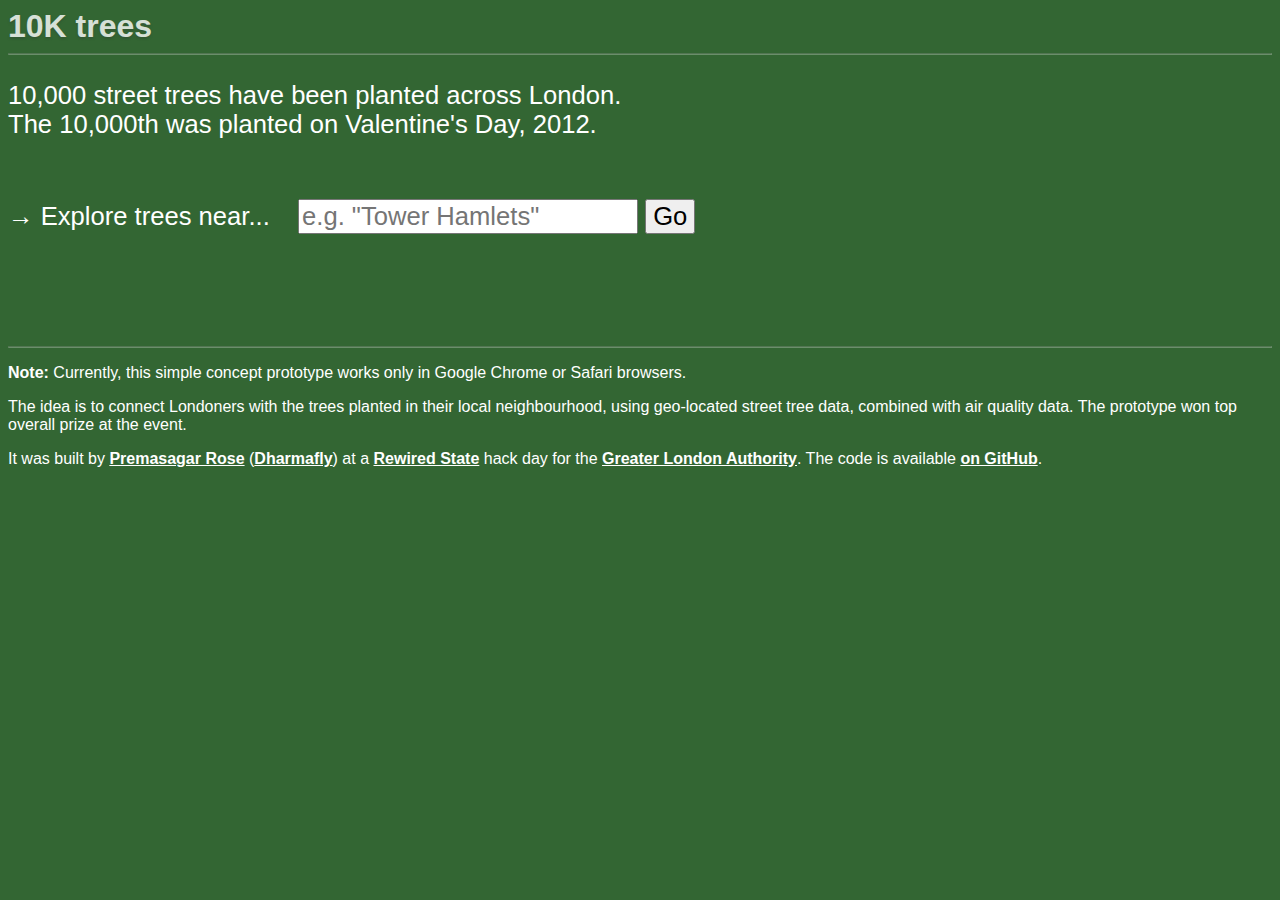
==== index.html @ 4cf80237 "meta info" ====
<!doctype html>
<html>
<head>
<meta charset="utf-8">
<title>10K trees</title>

<link href="css/style.css" rel="stylesheet">
</head>

<body class="intro">

<h1>10K trees</h1>

<hr>

<section class="intro">
	<p>10,000 street trees have been planted across London.
		<br>
		The 10,000th was planted on Valentine's Day, 2012.
	</p>
</section>

<section class="start">
	<label for="location">→ Explore trees near...</label>
	<fieldset id="location">
		<input placeholder='e.g. "Tower Hamlets"'>
	<!--
		<select>
			<option value="">...or select an area</option>
			<option>Caledonian Road - Islington</option>
			<option>St Helier - Sutton</option>
			<option>Hounslow- Brentford</option>
			<option>Hounslow-Feltham</option>
			<option>Erith - Bexley</option>
			<option>Hammersmith and Fulham</option>
			<option>Brent - Neasden</option>
			<option>Tower hamlets</option>
			<option>Severn Kings & Goodmayes -Redbridg</option>
			<option>Yiewsley - Hillingdon</option>
			<option>Rainham - Havering</option>
			<option>Forest Gate - Newham</option>
			<option>Broad Green - Croydon</option>
			<option>Latchmere - Wandsworth</option>
			<option>Penge - Bromley</option>
			<option>Dagenham</option>
			<option>Barking</option>
			<option>Haringey East - Haringey</option>
			<option>Mitcham North - Merton</option>
			<option>Rush Common - Lambeth</option>
			<option>Coldharbour - Lambeth</option>
			<option>Kingston on-Thames - Kingston</option>
			<option>Borough - Southwark</option>
			<option>Up&Low Edmonton - Enfield</option>
			<option>Wealdstone - Harrow</option>
			<option>Camberwell - Lambeth</option>
			<option>Borough - in Southwark</option>
			<option>Northolt South - Ealing</option>
			<option>Pad & Church St - Westminster</option>
		</select>
	-->
		<button id="btnstart">Go</button>
	</fieldset>
	
</section>

<hr class="spacey">

<section class="meta">
	<p><strong>Note:</strong> Currently, this simple concept prototype works only in Google Chrome or Safari browsers.</p>
	
	<p>The idea is to connect Londoners with the trees planted in their local neighbourhood, using geo-located street tree data, combined with air quality data. The prototype won top overall prize at the event.</p>
	
	<p>It was built by <a href="http://premasagar.com">Premasagar Rose</a> (<a href="http://dharmafly.com">Dharmafly</a>) at a <a href="http://rewiredstate.org">Rewired State</a> hack day for the <a href="http://london.gov.uk">Greater London Authority</a>. The code is available <a href="https://github.com/premasagar/10ktrees">on GitHub</a>.</p>
</section>

<script src="js/jquery.min.js"></script>
<script src="js/10ktrees.js"></script>

<!-- ga -->
<script>
  var _gaq = _gaq || [];
  _gaq.push(['_setAccount', 'UA-2150808-18']);
  _gaq.push(['_trackPageview']);

  (function() {
    var ga = document.createElement('script'); ga.type = 'text/javascript'; ga.async = true;
    ga.src = ('https:' == document.location.protocol ? 'https://ssl' : 'http://www') + '.google-analytics.com/ga.js';
    var s = document.getElementsByTagName('script')[0]; s.parentNode.insertBefore(ga, s);
  })();
</script>
</body>
</html>
---- css/style.css ----
body {
	background: #363;
	font-family: Helvetica, Arial, Sans-Serif;
	color:#fff;
}

a {
	color:#fff;
	font-weight:bold;
}

.spacey {
	margin-top:6em;
}

body > h1 {
	font-size: 2em;
	color: #fff;
	text-shadow: 0 2px 2px #353;
	opacity:0.8;
	display:inline;
	margin-right:1em;
}

body.intro .intro {
	font-size:1.6em;
}

body.intro section.start {
	font-size:1.6em;
	margin-top:2em;
}

body.intro section.start input, body.intro section.start button {
	font-size:1em;
}

fieldset#location {
	display:inline;
	border:0;
}

hr {
	opacity:0.3;
}

article.info {
	background-color:rgba(255,255,255,0.7);
	padding:1em 1em 0;
	width:15em;
	margin:1em 1em 0.5em;
	float:left;
	clear:both;
	opacity:0;
	color:#000;
	transition: opacity 1s ease-in;
	-webkit-transition: opacity 1s ease-in;
	-moz-transition: opacity 1s ease-in;
	-o-transition: opacity 1s ease-in;
	-ms-transition: opacity 1s ease-in;
}
article.info.revealed {
	opacity:1;
}

article.info h1 {
	font-size:1.2em;
	margin:0 0 0.4em;
	color:030;
}

article.info p {
	margin:0.5em 0 1em;
}

article.info a {
	color:#060;
}

body > footer {
	clear:both;
	position:absolute;
	bottom:1em;
	color:#fff;
	font-size:0.8em;
}

/* CARDS
	* inspired by and modified from http://line25.com/articles/super-cool-css-flip-effect-with-webkit-animation
*/
.cards {
	width: 750px;
	position: relative;
	margin: 50px auto;
}

.card {
	width: 320px;
	height: 483px;
	float: left;
	position: absolute;
	color:#000;
	perspective: 1000;
	transform: translateZ(0);
	-webkit-perspective: 1000;
	-webkit-transform: translateZ(0);
	-moz-perspective: 1000;
	-moz-transform: translateZ(0);
	-o-perspective: 1000;
	-o-transform: translateZ(0);
	-ms-perspective: 1000;
	-ms-transform: translateZ(0);
}

.card .card-wrapper {
	width: 100%;
	height: 100%;
	transform-style: preserve-3d;
	transition: -webkit-transform 0.4s ease;
	-webkit-transform-style: preserve-3d;
	-webkit-transition: -webkit-transform 0.4s ease;
	-moz-transform-style: preserve-3d;
	-moz-transition: -webkit-transform 0.4s ease;
	-o-transform-style: preserve-3d;
	-o-transition: -webkit-transform 0.4s ease;
	-ms-transform-style: preserve-3d;
	-ms-transition: -webkit-transform 0.4s ease;
}

.card:hover .card-wrapper, .card.revealed .card-wrapper {
	transform: rotateY(180deg);
	-webkit-transform: rotateY(180deg);
	-moz-transform: rotateY(180deg);
	-o-transform: rotateY(180deg);
	-ms-transform: rotateY(180deg);
}

.card .face {
	position: absolute;
	background-color: #fff;
	width: 100%;
	height: 100%;
	padding:10px 10px;
	
	backface-visibility: hidden;
	border-radius: 30px;
	box-shadow: 0 1px 15px #030;
	border-radius: 20px;
	
	-webkit-backface-visibility: hidden;
	-webkit-border-radius: 30px;
	-webkit-box-shadow: 0 1px 15px #030;
	-webkit-border-radius: 20px;

	-moz-backface-visibility: hidden;
	-moz-border-radius: 30px;
	-moz-box-shadow: 0 1px 15px #030;
	-moz-border-radius: 20px;
	
	-o-backface-visibility: hidden;
	-o-border-radius: 30px;
	-o-box-shadow: 0 1px 15px #030;
	-o-border-radius: 20px;
	
	-ms-backface-visibility: hidden;
	-ms-border-radius: 30px;
	-ms-box-shadow: 0 1px 15px #030;
	-ms-border-radius: 20px;
}

.card .front {
	z-index: 10;
	background:url(../images/Greater_london_outline_map_bw.png) center no-repeat;
}

.card:hover .front, .card.revealed .front {
	z-index: 0;
}

.card .front header {
	font-size:40px;
	text-align:center;
	margin:50% 0 0;
	color:#fff;
	text-shadow: 0 0 2px #0d1718;
	line-height:56px;
	opacity:0.9;
	color:#b0dfe6;
}

.card .back {
	transform: rotateY(180deg);
	-webkit-transform: rotateY(180deg);
	-moz-transform: rotateY(180deg);
	-o-transform: rotateY(180deg);
	-ms-transform: rotateY(180deg);
}

.card .back h2 {
	background-color: #e5c700;
	padding:4px 0;
	text-align:center;
	margin: 0 auto 10px auto;
	text-shadow: 0 1px 1px #f5f5f5;
}

.card .back figure {
	padding-bottom:10px;
	width:100%;
	overflow:auto;
}

.card .back figure .img-wrapper {
	overflow:hidden;
	height:210px;
	width:100%;
}

.card .back figure img {
	min-width:100%;
}

.card .back figure figcaption {
	position:relative;
	top: -1.5em;
	margin-bottom: -1.5em;
	right:0.3em;
	float:right;
	color:#fff;
	font-style:italic;
	opacity:0.8;
	text-shadow: 0 0 3px #013;
}

.card .back ul {
	background-color: #e5c700; /* TODO: gradient */
	font-size: 20px;
	font-weight: bold; 
	line-height: 38px;
	color: #000;
	padding:0;
	margin:0;
	text-shadow: 0 1px 1px #f5f5f5;
}

.card .back figure, .card .back ul {
	margin-after: 0;
	margin-before: 0;
	margin-start: 0;
	margin-end: 0;
	padding-start: 0;
	
	-webkit-margin-after: 0;
	-webkit-margin-before: 0;
	-webkit-margin-start: 0;
	-webkit-margin-end: 0;
	-webkit-padding-start: 0;
	
	-moz-margin-after: 0;
	-moz-margin-before: 0;
	-moz-margin-start: 0;
	-moz-margin-end: 0;
	-moz-padding-start: 0;
	
	-o-margin-after: 0;
	-o-margin-before: 0;
	-o-margin-start: 0;
	-o-margin-end: 0;
	-o-padding-start: 0;
	
	-ms-margin-after: 0;
	-ms-margin-before: 0;
	-ms-margin-start: 0;
	-ms-margin-end: 0;
	-ms-padding-start: 0;
}

.card .back li {
	list-style-type:none;
	margin:0;
	padding:0 0.38em;
	border-bottom:6px solid #fff;
	overflow:auto;
	cursor:pointer;
}

.card .back li:hover, .card .back li.selected {
	background-color: #e25a00;
	color:#fff;
	text-shadow: 0 1px 1px #320;
}

.card .back li:last-child {
	border-bottom:0;
}

.card .back li .skill {
	float: left;
	clear: both;
}

.card .back li .rating {
	float: right;
}

.card.yours {
	left: 20px;
	transform: rotate(-3deg);
	-webkit-transform: rotate(-3deg);
	-moz-transform: rotate(-3deg);
	-o-transform: rotate(-3deg);
	-ms-transform: rotate(-3deg);
}
	
.card.theirs {
	top: 10px;
	right: 20px;
	transform: rotate(4deg);
	-webkit-transform: rotate(4deg);
	-moz-transform: rotate(4deg);
	-o-transform: rotate(4deg);
	-ms-transform: rotate(4deg);
}
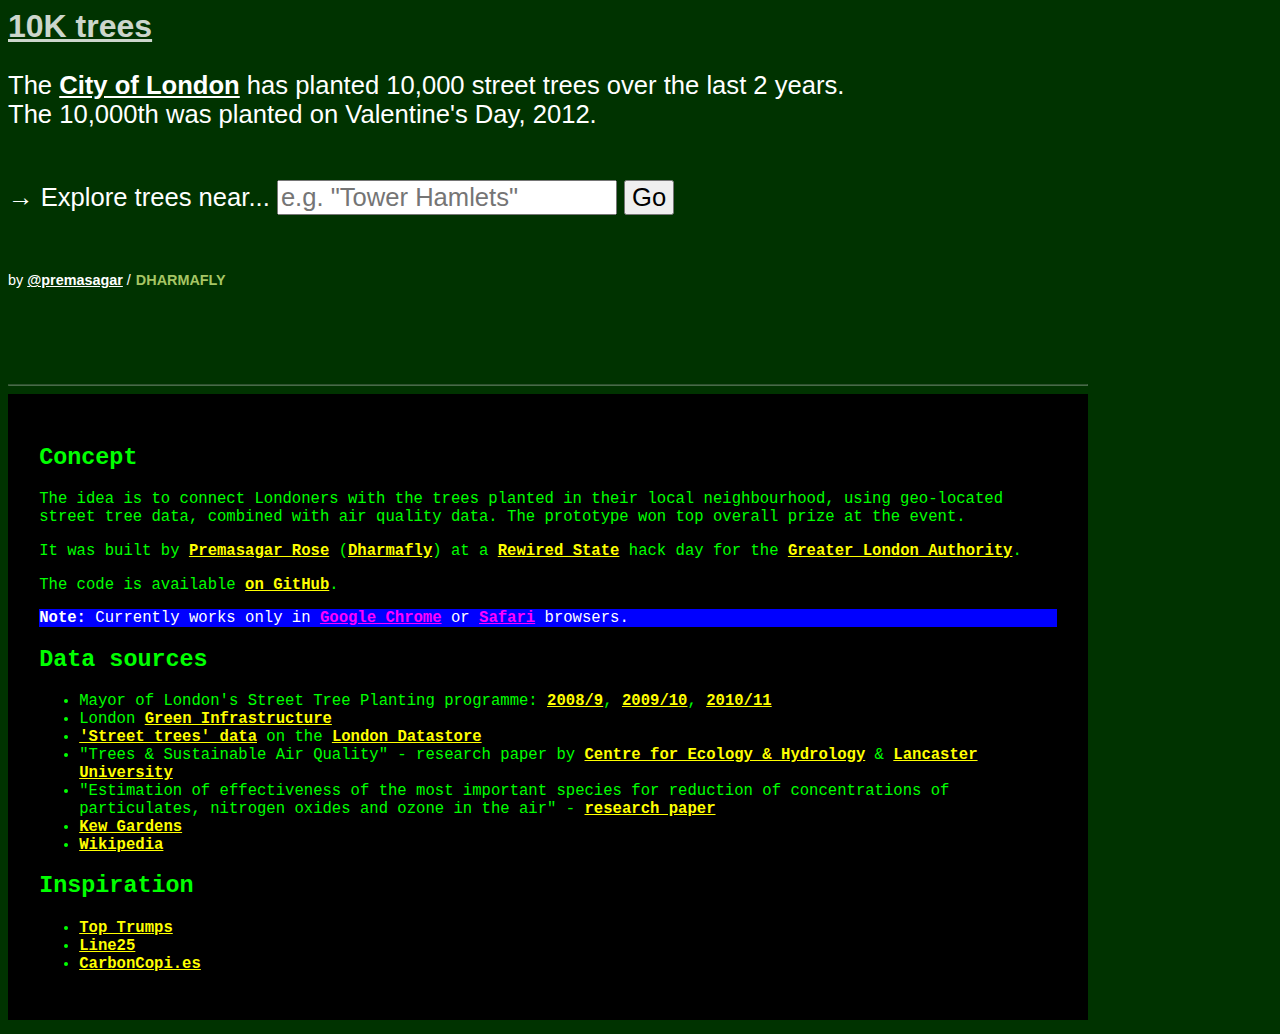
==== commit f64af0f9: "General cleanup; more robust layout" ====
--- a/index.html
+++ b/index.html
@@ -3,90 +3,117 @@
 <head>
 <meta charset="utf-8">
 <title>10K trees</title>
-
-<link href="css/style.css" rel="stylesheet">
+<meta http-equiv="X-UA-Compatible" content="IE=edge,chrome=1">
+<link href="css/style.css?v0.2" rel="stylesheet">
 </head>
 
 <body class="intro">
+	<header>
+		<h1><a href="http://10ktrees.com">10K trees</a></h1>
+	</header>
 
-<h1>10K trees</h1>
+	<section class="intro">
+		<p>The <a href="http://london.gov.uk">City of London</a> has planted 10,000 street trees over the last 2 years.
+			<br>
+			The 10,000th was planted on Valentine's Day, 2012.
+		</p>
+	</section>
 
-<hr>
+	<section class="start">
+		<form id="#start-form">
+			<label for="location">→ Explore trees near...</label>
+			<input id="location" placeholder='e.g. "Tower Hamlets"'>
+			<!--
+				<select>
+					<option value="">...or select an area</option>
+					<option>Caledonian Road - Islington</option>
+					<option>St Helier - Sutton</option>
+					<option>Hounslow- Brentford</option>
+					<option>Hounslow-Feltham</option>
+					<option>Erith - Bexley</option>
+					<option>Hammersmith and Fulham</option>
+					<option>Brent - Neasden</option>
+					<option>Tower hamlets</option>
+					<option>Severn Kings & Goodmayes -Redbridg</option>
+					<option>Yiewsley - Hillingdon</option>
+					<option>Rainham - Havering</option>
+					<option>Forest Gate - Newham</option>
+					<option>Broad Green - Croydon</option>
+					<option>Latchmere - Wandsworth</option>
+					<option>Penge - Bromley</option>
+					<option>Dagenham</option>
+					<option>Barking</option>
+					<option>Haringey East - Haringey</option>
+					<option>Mitcham North - Merton</option>
+					<option>Rush Common - Lambeth</option>
+					<option>Coldharbour - Lambeth</option>
+					<option>Kingston on-Thames - Kingston</option>
+					<option>Borough - Southwark</option>
+					<option>Up&Low Edmonton - Enfield</option>
+					<option>Wealdstone - Harrow</option>
+					<option>Camberwell - Lambeth</option>
+					<option>Borough - in Southwark</option>
+					<option>Northolt South - Ealing</option>
+					<option>Pad & Church St - Westminster</option>
+				</select>
+			-->
+			<button id="btnstart">Go</button>
+		</form>	
+	</section>
+	
+	<footer>
+		by <a href="http://twitter.com/premasagar">@premasagar</a> / <a href="http://dharmafly.com" class="df" title="Dharmafly ~ apps for change">Dharmafly</a>
+	</footer>
 
-<section class="intro">
-	<p>10,000 street trees have been planted across London.
-		<br>
-		The 10,000th was planted on Valentine's Day, 2012.
-	</p>
-</section>
+	<hr class="spacey">
 
-<section class="start">
-	<label for="location">→ Explore trees near...</label>
-	<fieldset id="location">
-		<input placeholder='e.g. "Tower Hamlets"'>
-	<!--
-		<select>
-			<option value="">...or select an area</option>
-			<option>Caledonian Road - Islington</option>
-			<option>St Helier - Sutton</option>
-			<option>Hounslow- Brentford</option>
-			<option>Hounslow-Feltham</option>
-			<option>Erith - Bexley</option>
-			<option>Hammersmith and Fulham</option>
-			<option>Brent - Neasden</option>
-			<option>Tower hamlets</option>
-			<option>Severn Kings & Goodmayes -Redbridg</option>
-			<option>Yiewsley - Hillingdon</option>
-			<option>Rainham - Havering</option>
-			<option>Forest Gate - Newham</option>
-			<option>Broad Green - Croydon</option>
-			<option>Latchmere - Wandsworth</option>
-			<option>Penge - Bromley</option>
-			<option>Dagenham</option>
-			<option>Barking</option>
-			<option>Haringey East - Haringey</option>
-			<option>Mitcham North - Merton</option>
-			<option>Rush Common - Lambeth</option>
-			<option>Coldharbour - Lambeth</option>
-			<option>Kingston on-Thames - Kingston</option>
-			<option>Borough - Southwark</option>
-			<option>Up&Low Edmonton - Enfield</option>
-			<option>Wealdstone - Harrow</option>
-			<option>Camberwell - Lambeth</option>
-			<option>Borough - in Southwark</option>
-			<option>Northolt South - Ealing</option>
-			<option>Pad & Church St - Westminster</option>
-		</select>
-	-->
-		<button id="btnstart">Go</button>
-	</fieldset>
-	
-</section>
+	<section class="about">
+		<h2>Concept</h2>
+		<p>The idea is to connect Londoners with the trees planted in their local neighbourhood, using geo-located street tree data, combined with air quality data. The prototype won top overall prize at the event.</p>
+		
+		<p>It was built by <a href="http://premasagar.com">Premasagar Rose</a> (<a href="http://dharmafly.com">Dharmafly</a>) at a <a href="http://rewiredstate.org">Rewired State</a> hack day for the <a href="http://london.gov.uk">Greater London Authority</a>.</p>
+		
+		<p>The code is available <a href="https://github.com/premasagar/10ktrees">on GitHub</a>.</p>
+		
+		<p class="warning"><strong>Note:</strong> Currently works only in <a href="http://www.google.com/chrome/">Google Chrome</a> or <a href="http://www.apple.com/safari/">Safari</a> browsers.</p>
+		
+		
+		<h2>Data sources</h2>
+		<ul>
+			<li>
+				Mayor of London's Street Tree Planting programme: <a href="https://docs.google.com/spreadsheet/pub?key=0AvK94puaHj0CdHctS2ItUVEwS0hlZGpYSUVxUVA2N3c&output=html">2008/9</a>, <a href="https://docs.google.com/spreadsheet/pub?key=0AvK94puaHj0CdGtVWkUwUlY5TldlU2dncjRyNTZCM1E&output=html">2009/10</a>, <a href="https://docs.google.com/spreadsheet/pub?key=0AvK94puaHj0CdEsxcDZ6dlhuSTA1aFQ1V2E3NTdNOVE&output=html">2010/11</a>
+			</li>
+			<li>London <a href="https://docs.google.com/present/view?id=dhkppmpp_43f5srtcfp">Green Infrastructure</a></li>
+			<li><a href="http://data.london.gov.uk/search/node/street+trees">'Street trees' data</a> on the <a href="http://data.london.gov.uk">London Datastore</a></li>
+			<li>"Trees & Sustainable Air Quality" - research paper by <a href="http://www.ceh.ac.uk">Centre for Ecology & Hydrology</a> & <a href="http://www.lancaster.ac.uk">Lancaster University</a></li>
+			<li>"Estimation of effectiveness of the most important species for reduction of concentrations of particulates, nitrogen oxides and ozone in the air" - <a href="https://docs.google.com/document/pub?id=1dK-6ta3Xp4MZ1TNGi-lbgr6CYy-l5QQvSrBM0VsqerM">research paper</a></li>
+			<li><a href="http://www.kew.org">Kew Gardens</a></li>
+			<li><a href="https://en.wikipedia.org">Wikipedia</a></li>
+		</ul>
+		
+		
+		<h2>Inspiration</h2>
+		<ul>
+			<li><a href="https://en.wikipedia.org/wiki/Top_Trumps">Top Trumps</a></li>
+			<li><a href="http://line25.com/articles/super-cool-css-flip-effect-with-webkit-animation">Line25</a></li>
+			<li><a href="http://carboncopi.es">CarbonCopi.es</a></li>
+		</ul>
+	</section>
 
-<hr class="spacey">
+	<script src="js/jquery.min.js"></script>
+	<script src="js/10ktrees.js?v0.2"></script>
 
-<section class="meta">
-	<p><strong>Note:</strong> Currently, this simple concept prototype works only in Google Chrome or Safari browsers.</p>
-	
-	<p>The idea is to connect Londoners with the trees planted in their local neighbourhood, using geo-located street tree data, combined with air quality data. The prototype won top overall prize at the event.</p>
-	
-	<p>It was built by <a href="http://premasagar.com">Premasagar Rose</a> (<a href="http://dharmafly.com">Dharmafly</a>) at a <a href="http://rewiredstate.org">Rewired State</a> hack day for the <a href="http://london.gov.uk">Greater London Authority</a>. The code is available <a href="https://github.com/premasagar/10ktrees">on GitHub</a>.</p>
-</section>
+	<!-- ga -->
+	<script>
+	  var _gaq = _gaq || [];
+	  _gaq.push(['_setAccount', 'UA-2150808-18']);
+	  _gaq.push(['_trackPageview']);
 
-<script src="js/jquery.min.js"></script>
-<script src="js/10ktrees.js"></script>
-
-<!-- ga -->
-<script>
-  var _gaq = _gaq || [];
-  _gaq.push(['_setAccount', 'UA-2150808-18']);
-  _gaq.push(['_trackPageview']);
-
-  (function() {
-    var ga = document.createElement('script'); ga.type = 'text/javascript'; ga.async = true;
-    ga.src = ('https:' == document.location.protocol ? 'https://ssl' : 'http://www') + '.google-analytics.com/ga.js';
-    var s = document.getElementsByTagName('script')[0]; s.parentNode.insertBefore(ga, s);
-  })();
-</script>
+	  (function() {
+	    var ga = document.createElement('script'); ga.type = 'text/javascript'; ga.async = true;
+	    ga.src = ('https:' == document.location.protocol ? 'https://ssl' : 'http://www') + '.google-analytics.com/ga.js';
+	    var s = document.getElementsByTagName('script')[0]; s.parentNode.insertBefore(ga, s);
+	  })();
+	</script>
 </body>
 </html>--- a/css/style.css
+++ b/css/style.css
@@ -1,24 +1,31 @@
 body {
-	background: #363;
+	background: #030;
 	font-family: Helvetica, Arial, Sans-Serif;
 	color:#fff;
+	width:1080px;
 }
 
 a {
 	color:#fff;
 	font-weight:bold;
+}
+
+button {
+	cursor:pointer;
 }
 
 .spacey {
 	margin-top:6em;
 }
 
-body > h1 {
+body > header > * {
+	display:inline;
+}
+
+body > header h1 {
 	font-size: 2em;
 	color: #fff;
-	text-shadow: 0 2px 2px #353;
 	opacity:0.8;
-	display:inline;
 	margin-right:1em;
 }
 
@@ -35,24 +42,24 @@
 	font-size:1em;
 }
 
-fieldset#location {
-	display:inline;
-	border:0;
-}
-
 hr {
 	opacity:0.3;
+}
+
+.instructions {
+	margin-left:2em;
+	font-style:italic;
 }
 
 article.info {
 	background-color:rgba(255,255,255,0.7);
 	padding:1em 1em 0;
 	width:15em;
-	margin:1em 1em 0.5em;
-	float:left;
-	clear:both;
+	margin:0 0 1em;
+	float:right;
 	opacity:0;
 	color:#000;
+	
 	transition: opacity 1s ease-in;
 	-webkit-transition: opacity 1s ease-in;
 	-moz-transition: opacity 1s ease-in;
@@ -77,29 +84,64 @@
 	color:#060;
 }
 
+article.info .data-sources {
+	font-size:0.8em;
+	font-style:italic;
+}
+
+body.intro section.about {
+	background:#000;
+	color:#0f0;
+	font-family:monospace;
+	padding:2em;
+	font-size:1.2em;
+}
+body.intro section.about a {
+	color:#ff0;
+}
+body.intro section.about .warning {
+	background-color:#00f;
+	color:#fff;
+}
+body.intro section.about .warning a {
+	color:#f0f;
+}
+
 body > footer {
 	clear:both;
-	position:absolute;
-	bottom:1em;
-	color:#fff;
-	font-size:0.8em;
+	font-size:0.9em;
+	margin-top:4em;
+}
+
+footer .df {
+	color:#A6C664;
+	font-family:Calibri, Helvetica, Arial, sans-serif;
+	text-decoration:none;
+	text-transform:uppercase;
+	font-weight:bold;
+	padding:1px;
+	font-style:normal;
+}
+footer .df:hover {
+	color:#fff;
+	background-color:#A6C664;
 }
 
 /* CARDS
 	* inspired by and modified from http://line25.com/articles/super-cool-css-flip-effect-with-webkit-animation
 */
 .cards {
-	width: 750px;
-	position: relative;
-	margin: 50px auto;
+	width: 700px;
+	margin: 40px 35px 50px;
+	float:left;
 }
 
 .card {
 	width: 320px;
 	height: 483px;
 	float: left;
-	position: absolute;
 	color:#000;
+	
 	perspective: 1000;
 	transform: translateZ(0);
 	-webkit-perspective: 1000;
@@ -115,6 +157,7 @@
 .card .card-wrapper {
 	width: 100%;
 	height: 100%;
+	
 	transform-style: preserve-3d;
 	transition: -webkit-transform 0.4s ease;
 	-webkit-transform-style: preserve-3d;
@@ -127,7 +170,7 @@
 	-ms-transition: -webkit-transform 0.4s ease;
 }
 
-.card:hover .card-wrapper, .card.revealed .card-wrapper {
+.card.revealed .card-wrapper {
 	transform: rotateY(180deg);
 	-webkit-transform: rotateY(180deg);
 	-moz-transform: rotateY(180deg);
@@ -140,7 +183,8 @@
 	background-color: #fff;
 	width: 100%;
 	height: 100%;
-	padding:10px 10px;
+	padding:10px;
+	margin:-10px;
 	
 	backface-visibility: hidden;
 	border-radius: 30px;
@@ -173,7 +217,7 @@
 	background:url(../images/Greater_london_outline_map_bw.png) center no-repeat;
 }
 
-.card:hover .front, .card.revealed .front {
+.card.revealed .front {
 	z-index: 0;
 }
 
@@ -281,10 +325,13 @@
 	padding:0 0.38em;
 	border-bottom:6px solid #fff;
 	overflow:auto;
+}
+
+.card.yours:not(.resolved) .back li {
 	cursor:pointer;
 }
 
-.card .back li:hover, .card .back li.selected {
+.card.yours:not(.resolved) .back li:hover, .card .back li.selected {
 	background-color: #e25a00;
 	color:#fff;
 	text-shadow: 0 1px 1px #320;
@@ -304,7 +351,7 @@
 }
 
 .card.yours {
-	left: 20px;
+	float:left;
 	transform: rotate(-3deg);
 	-webkit-transform: rotate(-3deg);
 	-moz-transform: rotate(-3deg);
@@ -313,8 +360,9 @@
 }
 	
 .card.theirs {
-	top: 10px;
-	right: 20px;
+	float:right;
+	position:relative;
+	top:10px;
 	transform: rotate(4deg);
 	-webkit-transform: rotate(4deg);
 	-moz-transform: rotate(4deg);
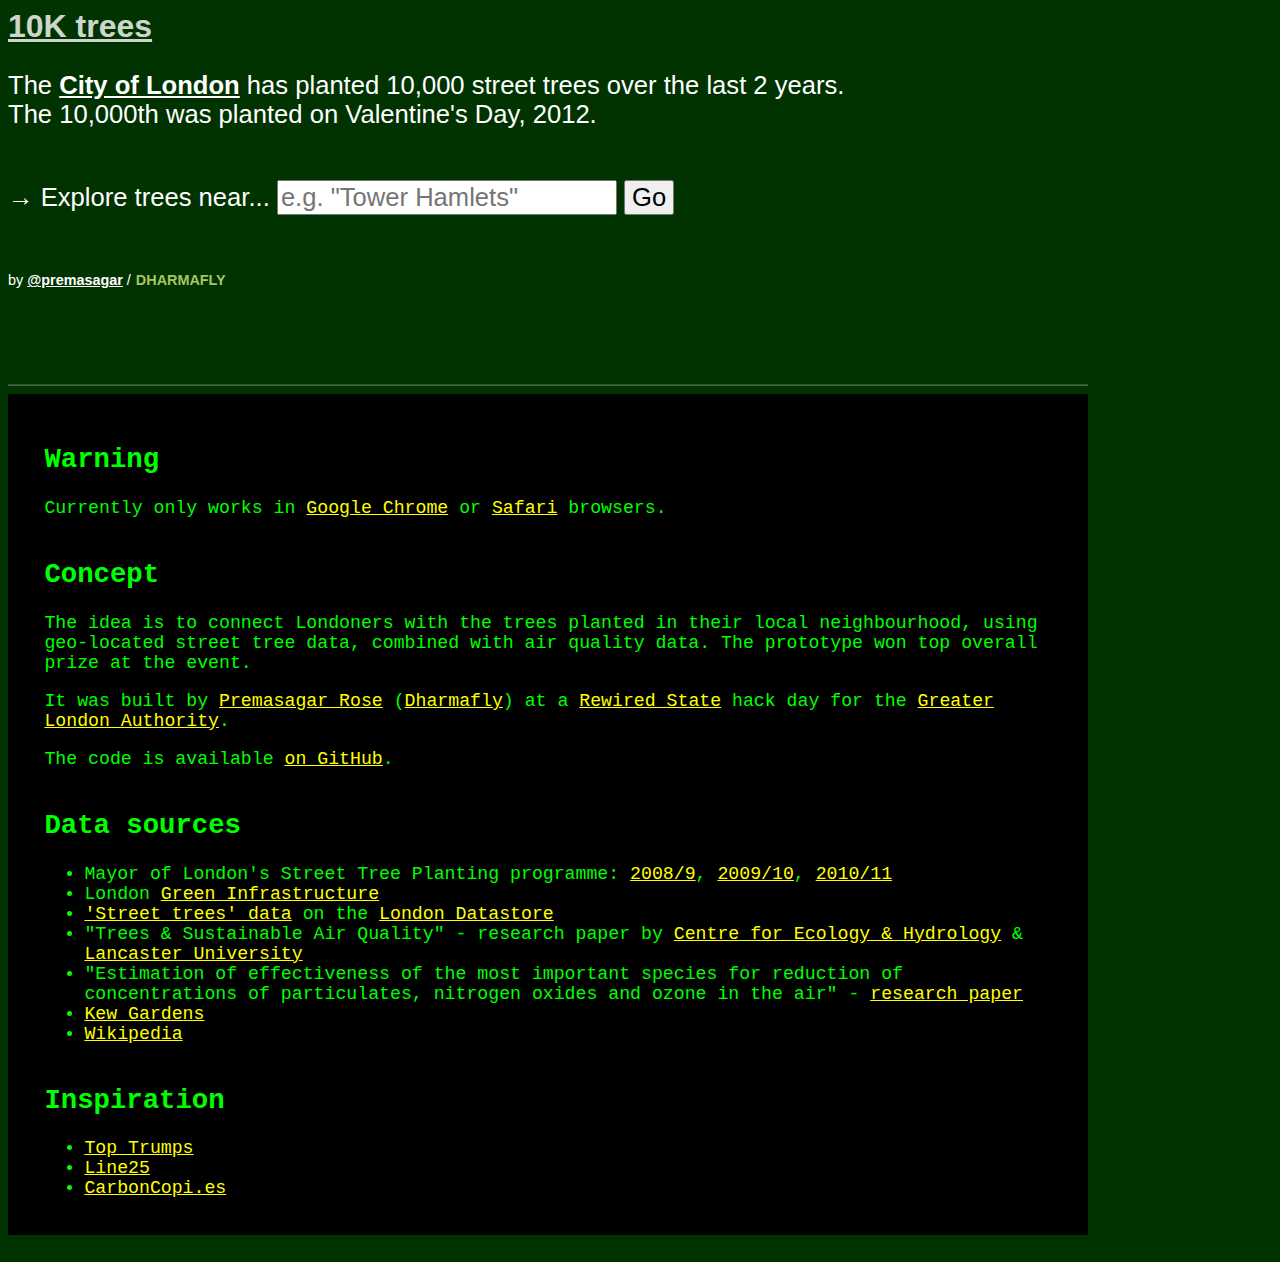
==== commit f15fab5d: "info text" ====
--- a/index.html
+++ b/index.html
@@ -68,14 +68,15 @@
 	<hr class="spacey">
 
 	<section class="about">
+		<h2>Warning</h2>
+		<p>Currently only works in <a href="http://www.google.com/chrome/">Google Chrome</a> or <a href="http://www.apple.com/safari/">Safari</a> browsers.</p>
+		
 		<h2>Concept</h2>
 		<p>The idea is to connect Londoners with the trees planted in their local neighbourhood, using geo-located street tree data, combined with air quality data. The prototype won top overall prize at the event.</p>
 		
 		<p>It was built by <a href="http://premasagar.com">Premasagar Rose</a> (<a href="http://dharmafly.com">Dharmafly</a>) at a <a href="http://rewiredstate.org">Rewired State</a> hack day for the <a href="http://london.gov.uk">Greater London Authority</a>.</p>
 		
 		<p>The code is available <a href="https://github.com/premasagar/10ktrees">on GitHub</a>.</p>
-		
-		<p class="warning"><strong>Note:</strong> Currently works only in <a href="http://www.google.com/chrome/">Google Chrome</a> or <a href="http://www.apple.com/safari/">Safari</a> browsers.</p>
 		
 		
 		<h2>Data sources</h2>
--- a/css/style.css
+++ b/css/style.css
@@ -93,15 +93,15 @@
 	background:#000;
 	color:#0f0;
 	font-family:monospace;
-	padding:2em;
-	font-size:1.2em;
+	padding:0.5em 2em 1em;
+	font-size:1.4em;
 }
 body.intro section.about a {
 	color:#ff0;
-}
-body.intro section.about .warning {
-	background-color:#00f;
-	color:#fff;
+	font-weight:normal;
+}
+body.intro section.about h2 {
+	margin-top:1.5em;
 }
 body.intro section.about .warning a {
 	color:#f0f;
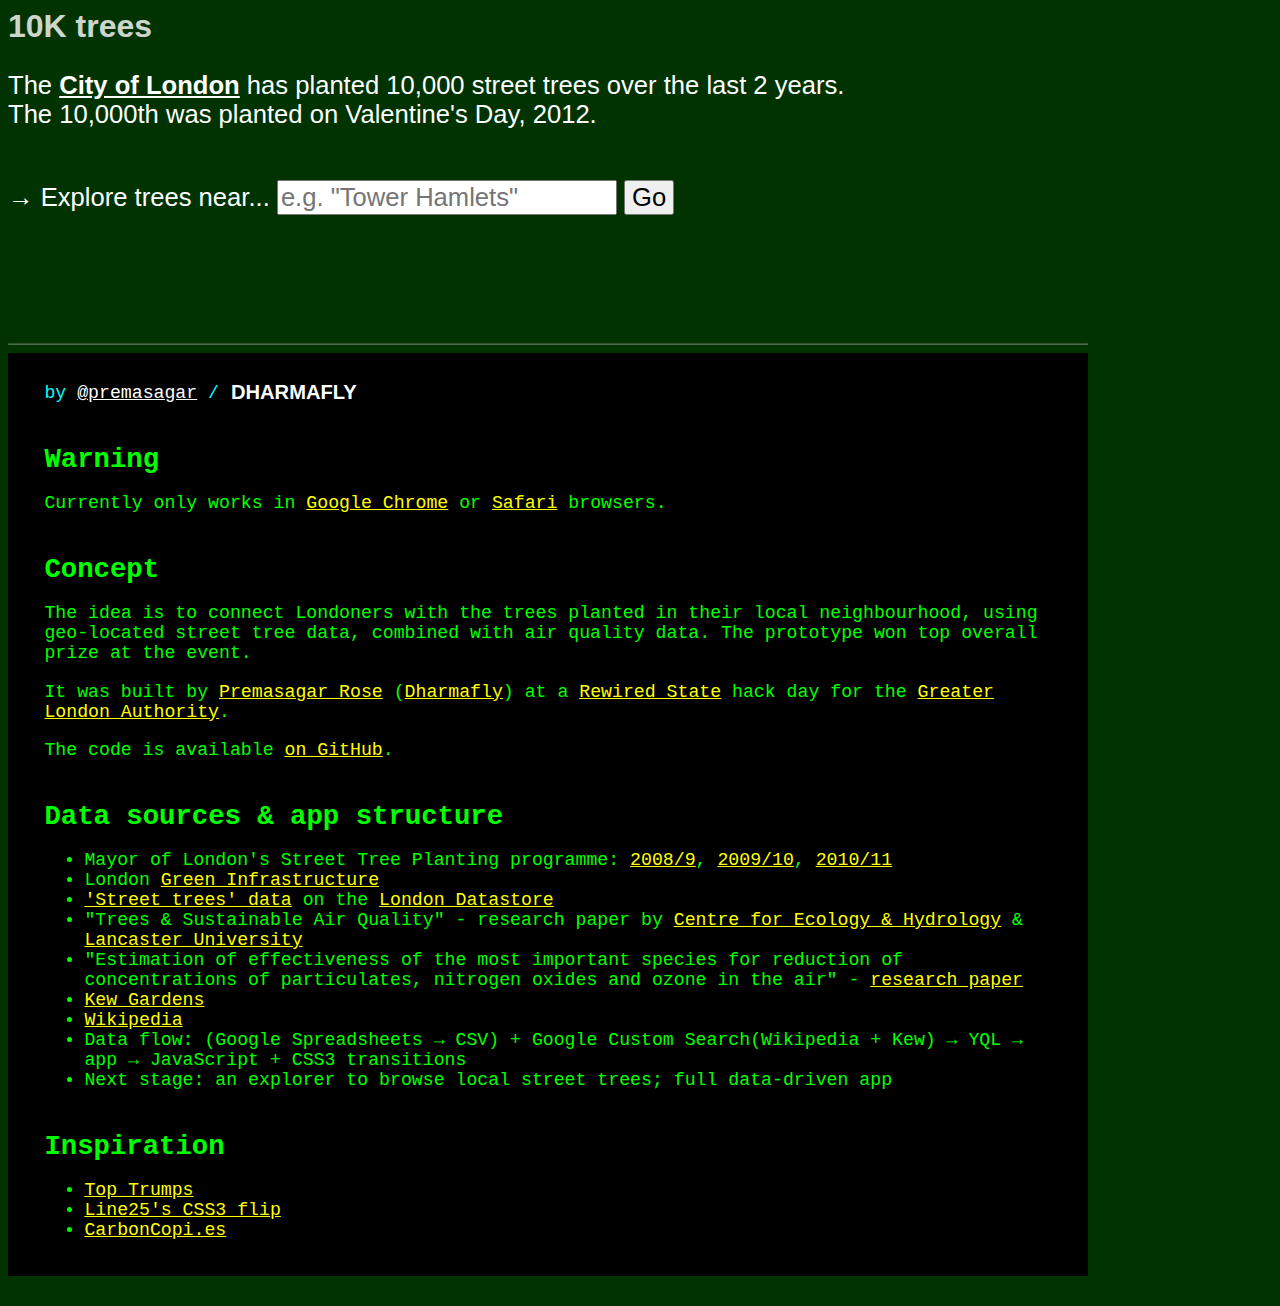
==== commit b30f9978: "styling / about text / preload images" ====
--- a/index.html
+++ b/index.html
@@ -4,12 +4,12 @@
 <meta charset="utf-8">
 <title>10K trees</title>
 <meta http-equiv="X-UA-Compatible" content="IE=edge,chrome=1">
-<link href="css/style.css?v0.2" rel="stylesheet">
+<link href="css/style.css?v0.3" rel="stylesheet">
 </head>
 
 <body class="intro">
 	<header>
-		<h1><a href="http://10ktrees.com">10K trees</a></h1>
+		<h1><a href="http://10ktrees.com" title="10ktrees.com">10K trees</a></h1>
 	</header>
 
 	<section class="intro">
@@ -60,14 +60,14 @@
 			<button id="btnstart">Go</button>
 		</form>	
 	</section>
-	
-	<footer>
-		by <a href="http://twitter.com/premasagar">@premasagar</a> / <a href="http://dharmafly.com" class="df" title="Dharmafly ~ apps for change">Dharmafly</a>
-	</footer>
 
 	<hr class="spacey">
 
 	<section class="about">
+		<footer class="credit">
+			by <a href="http://twitter.com/premasagar" title="Premasagar Rose, on Twitter">@premasagar</a> / <a href="http://dharmafly.com" class="df" title="Dharmafly ~ apps for change">Dharmafly</a>
+		</footer>
+	
 		<h2>Warning</h2>
 		<p>Currently only works in <a href="http://www.google.com/chrome/">Google Chrome</a> or <a href="http://www.apple.com/safari/">Safari</a> browsers.</p>
 		
@@ -79,10 +79,10 @@
 		<p>The code is available <a href="https://github.com/premasagar/10ktrees">on GitHub</a>.</p>
 		
 		
-		<h2>Data sources</h2>
+		<h2>Data sources & app structure</h2>
 		<ul>
 			<li>
-				Mayor of London's Street Tree Planting programme: <a href="https://docs.google.com/spreadsheet/pub?key=0AvK94puaHj0CdHctS2ItUVEwS0hlZGpYSUVxUVA2N3c&output=html">2008/9</a>, <a href="https://docs.google.com/spreadsheet/pub?key=0AvK94puaHj0CdGtVWkUwUlY5TldlU2dncjRyNTZCM1E&output=html">2009/10</a>, <a href="https://docs.google.com/spreadsheet/pub?key=0AvK94puaHj0CdEsxcDZ6dlhuSTA1aFQ1V2E3NTdNOVE&output=html">2010/11</a>
+				Mayor of London's Street Tree Planting programme: <a href="https://docs.google.com/spreadsheet/pub?key=0AvK94puaHj0CdHctS2ItUVEwS0hlZGpYSUVxUVA2N3c&amp;output=html">2008/9</a>, <a href="https://docs.google.com/spreadsheet/pub?key=0AvK94puaHj0CdGtVWkUwUlY5TldlU2dncjRyNTZCM1E&amp;output=html">2009/10</a>, <a href="https://docs.google.com/spreadsheet/pub?key=0AvK94puaHj0CdEsxcDZ6dlhuSTA1aFQ1V2E3NTdNOVE&amp;output=html">2010/11</a>
 			</li>
 			<li>London <a href="https://docs.google.com/present/view?id=dhkppmpp_43f5srtcfp">Green Infrastructure</a></li>
 			<li><a href="http://data.london.gov.uk/search/node/street+trees">'Street trees' data</a> on the <a href="http://data.london.gov.uk">London Datastore</a></li>
@@ -90,19 +90,20 @@
 			<li>"Estimation of effectiveness of the most important species for reduction of concentrations of particulates, nitrogen oxides and ozone in the air" - <a href="https://docs.google.com/document/pub?id=1dK-6ta3Xp4MZ1TNGi-lbgr6CYy-l5QQvSrBM0VsqerM">research paper</a></li>
 			<li><a href="http://www.kew.org">Kew Gardens</a></li>
 			<li><a href="https://en.wikipedia.org">Wikipedia</a></li>
+			<li>Data flow: (Google Spreadsheets → CSV) + Google Custom Search(Wikipedia + Kew) → YQL → app → JavaScript + CSS3 transitions</li>            <li>Next stage: an explorer to browse local street trees; full data-driven app</li>
 		</ul>
 		
 		
 		<h2>Inspiration</h2>
 		<ul>
 			<li><a href="https://en.wikipedia.org/wiki/Top_Trumps">Top Trumps</a></li>
-			<li><a href="http://line25.com/articles/super-cool-css-flip-effect-with-webkit-animation">Line25</a></li>
+			<li><a href="http://line25.com/articles/super-cool-css-flip-effect-with-webkit-animation">Line25's CSS3 flip</a></li>
 			<li><a href="http://carboncopi.es">CarbonCopi.es</a></li>
 		</ul>
 	</section>
 
 	<script src="js/jquery.min.js"></script>
-	<script src="js/10ktrees.js?v0.2"></script>
+	<script src="js/10ktrees.js?v0.3"></script>
 
 	<!-- ga -->
 	<script>
--- a/css/style.css
+++ b/css/style.css
@@ -12,10 +12,6 @@
 
 button {
 	cursor:pointer;
-}
-
-.spacey {
-	margin-top:6em;
 }
 
 body > header > * {
@@ -28,6 +24,12 @@
 	opacity:0.8;
 	margin-right:1em;
 }
+body > header h1 a {
+	text-decoration:none;
+}
+body > header h1 a:hover {
+	text-decoration:underline;
+}
 
 body.intro .intro {
 	font-size:1.6em;
@@ -44,6 +46,10 @@
 
 hr {
 	opacity:0.3;
+}
+
+.spacey {
+	margin-top:8em;
 }
 
 .instructions {
@@ -100,32 +106,67 @@
 	color:#ff0;
 	font-weight:normal;
 }
+body.intro section.about a:hover {
+	background-color:#ff0;
+	color:#000;
+	text-decoration:none;
+}
 body.intro section.about h2 {
-	margin-top:1.5em;
-}
-body.intro section.about .warning a {
-	color:#f0f;
-}
-
-body > footer {
-	clear:both;
+	margin:1.5em 0 0.5em;
+	padding:0;
+}
+
+footer.credit {
+	margin-top:1em;
+	color:#0ff;
+	position:relative;
+}
+
+body.intro section.about footer.credit a {
+	color:#fff;
+}
+
+body.intro section.about footer.credit a:hover {
+	color:#000;
+}
+footer.credit a.df, body.intro section.about footer.credit a.df {
 	font-size:0.9em;
-	margin-top:4em;
-}
-
-footer .df {
-	color:#A6C664;
 	font-family:Calibri, Helvetica, Arial, sans-serif;
 	text-decoration:none;
 	text-transform:uppercase;
 	font-weight:bold;
 	padding:1px;
+	position:relative;
+	top:1px;
 	font-style:normal;
 }
-footer .df:hover {
-	color:#fff;
+body.game footer.credit {
+	clear:both;
+	color:#fff;
+}
+body.game footer.credit a {
+	color:#fff;
+	text-decoration:none;
+}
+body.game footer.credit a:hover {
+	background-color:#fff;
+	color:#030;
+}
+body.game footer.credit a.df {
+	color:#A6C664;
+}
+body.game footer.credit a.df:hover {
 	background-color:#A6C664;
-}
+	color:#fff;
+}
+body.game .about a {
+    font-weight:normal;
+    text-decoration:none;
+}
+body.game .about a:hover {
+    text-decoration:underline;
+}
+
 
 /* CARDS
 	* inspired by and modified from http://line25.com/articles/super-cool-css-flip-effect-with-webkit-animation
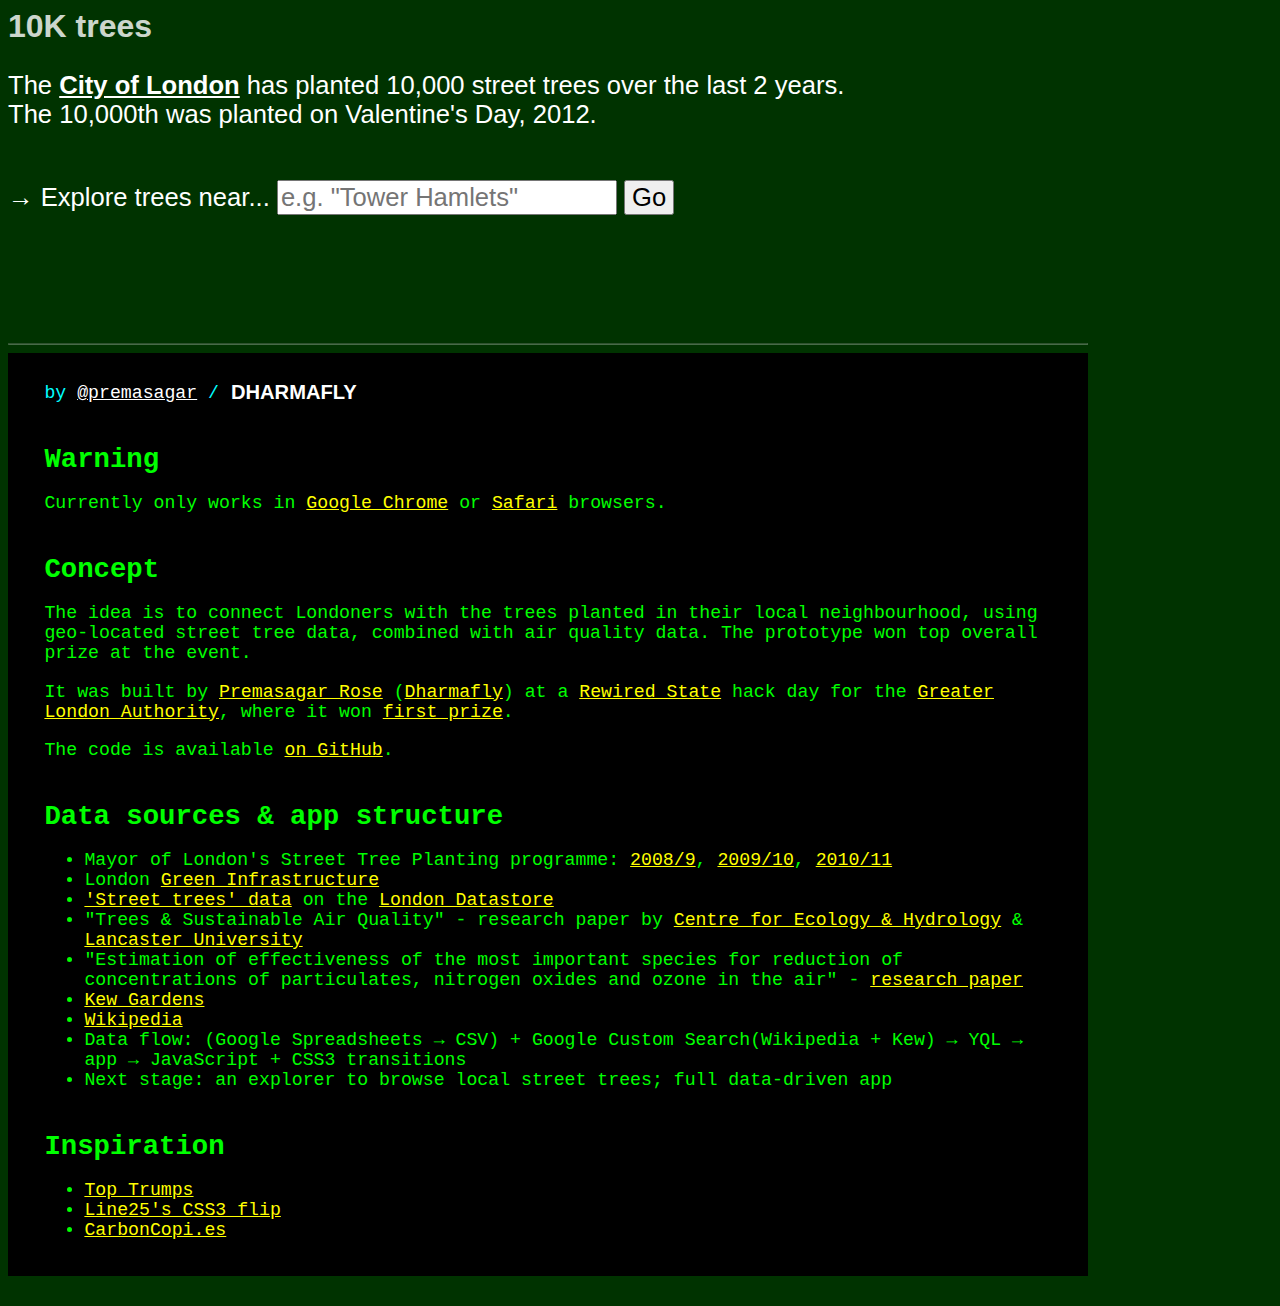
==== commit 66a0269f: "https + about" ====
--- a/index.html
+++ b/index.html
@@ -65,7 +65,7 @@
 
 	<section class="about">
 		<footer class="credit">
-			by <a href="http://twitter.com/premasagar" title="Premasagar Rose, on Twitter">@premasagar</a> / <a href="http://dharmafly.com" class="df" title="Dharmafly ~ apps for change">Dharmafly</a>
+			by <a href="https://twitter.com/premasagar" title="Premasagar Rose, on Twitter">@premasagar</a> / <a href="http://dharmafly.com" class="df" title="Dharmafly ~ apps for change">Dharmafly</a>
 		</footer>
 	
 		<h2>Warning</h2>
@@ -74,7 +74,7 @@
 		<h2>Concept</h2>
 		<p>The idea is to connect Londoners with the trees planted in their local neighbourhood, using geo-located street tree data, combined with air quality data. The prototype won top overall prize at the event.</p>
 		
-		<p>It was built by <a href="http://premasagar.com">Premasagar Rose</a> (<a href="http://dharmafly.com">Dharmafly</a>) at a <a href="http://rewiredstate.org">Rewired State</a> hack day for the <a href="http://london.gov.uk">Greater London Authority</a>.</p>
+		<p>It was built by <a href="http://premasagar.com">Premasagar Rose</a> (<a href="http://dharmafly.com">Dharmafly</a>) at a <a href="http://rewiredstate.org">Rewired State</a> hack day for the <a href="http://london.gov.uk">Greater London Authority</a>, where it won <a href="https://twitter.com/premasagar/status/170551621883924480">first prize</a>.</p>
 		
 		<p>The code is available <a href="https://github.com/premasagar/10ktrees">on GitHub</a>.</p>
 		
